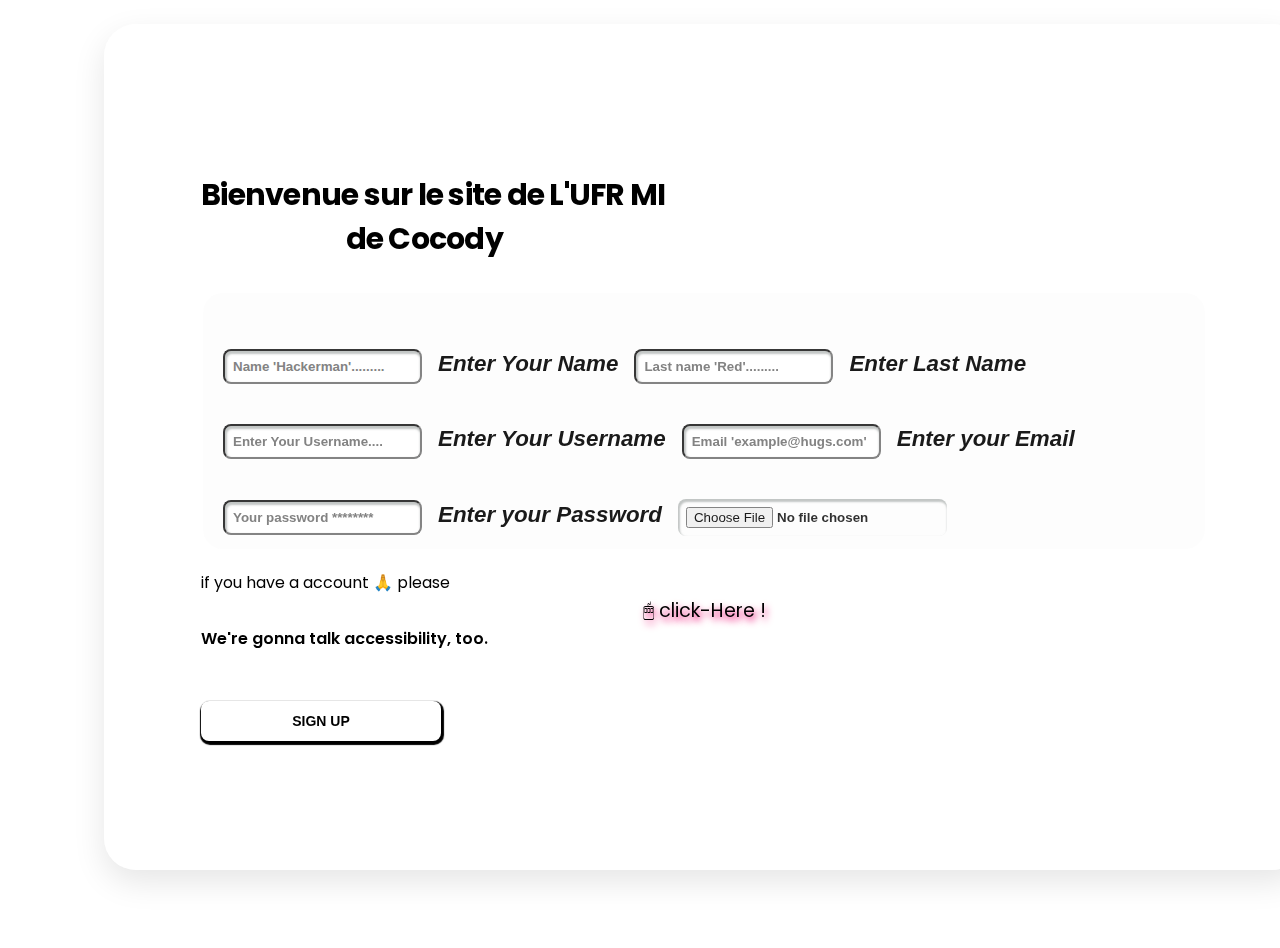
==== log.html @ 3da18082 "update project" ====
<!DOCTYPE html>
<html lang="en">
<head>
    <meta charset="UTF-8">
    <meta http-equiv="X-UA-Compatible" content="IE=edge">
    <meta name="viewport" content="width=device-width, initial-scale=1.0">
    <title>ufhb ❄️</title>
  <link rel="preconnect" href="https://fonts.gstatic.com" />
    <link
      href="https://fonts.googleapis.com/css2?family=Poppins:wght@400;600;700&display=swap"
      rel="stylesheet"
    />
    <link rel="stylesheet" href="./custom.css">
</head>
<body>
<header class="header_log">
      <!-- Canvas -->
<canvas class="orb-canvas"></canvas>
<!-- Overlay -->
<div class="overlay">
  <!-- Overlay inner wrapper -->
  <div class="overlay__inner">
    <!-- Title -->
    <h1 class="overlay__title">
      Bienvenue sur le  site de L'UFR MI 
      <span class="text-gradient">Université Felix Félix-Houphouët-Boigny </span> de Cocody
    </h1>
    <div class="connection">
      <!-- start log -->

      <div class="modal_body">
          <div class="Sign-Up form">
              <form action="POST" method="post">
                  <div class="name">
                      <input type="text" name="Nom" placeholder="Name 'Hackerman'........." id="😋Nom" required >
                      <label >Enter Your Name</label>
                
                      <input type="text" name="Prénom" placeholder="Last name 'Red'........." id="😋Nom" required >
                      <label for="">Enter Last Name</label>
                

                      <input type="text" name="Username" placeholder="Enter Your Username...." id="User" required >
                      <label for="Username">Enter Your Username</label>
                 

                      <input type="email" name="Email" placeholder="Email 'example@hugs.com' ......"
                          id="Email" required aria-required="enter a Email correct...">
                      <label for="">Enter your Email </label>
            

                      <input type="password" name="password" placeholder="Your password ********" id="pw" required >
                      <label for="">Enter your Password</label>

                      <input type="file" name="photo" id="pp" value="choice picture">

                  </div>
              </form>

          </div>
        
      </div>
   

  </div>
    <!-- Description -->
    <p class="overlay__description">
      if you have a account 🙏 please <a href="./login.html"><big style="color: ;">🖱 click-Here !</big></a>
      <strong>We're gonna talk accessibility, too.</strong>
    </p>
    <!-- Buttons -->
    <div class="overlay__btns">

      <button class="overlay__btn overlay__btn--colors">
        <a href="./index.html" target="_blank">

            SIGN UP 
          </a>
      </button>
    </div>
  </div>
</div>
<!-- partial -->
</header>

<script src="./javascript/log.script.js"></script>
<script src="./javascript/jquery.js"></script>
<script src="./javascript/jquery.min.js"></script>
</body>
</html>
---- custom.css ----
html {
  -webkit-font-smoothing: antialiased;
  -moz-osx-font-smoothing: grayscale;
  --bgColorMenu: #1d1d27;
  --duration: 0.7s;
}

body {
  /* max-width: 1920px;
  display: grid;*/
  overflow-x: hidden;
 min-height: 100vh;
  width: 100vw;
  place-items: center; 
  padding: 1rem;
  font-family: var(--font-family);
  color: var(--dark-color);
  background: var(--bg-gradient);
}

.header .navbar{
  display: grid;
  grid-template-columns: 25% 25% 25% 25%;
  justify-content: center;
  align-items: center;
  min-width: 46vw;
  
  
}
.navbar .dropdown{
  /* border: 1rem solid #000; */
  /* height: 70px;
  width: 100px;
  margin: 3px;
  display: flex;
  justify-content: center;
  align-items: center; */
  
}

/*  start dropdown */
/* Dropdown Button */
.dropbtn {
  background-color: #3498DB;
  color: white;
  padding: 16px;
  font-size: 16px;
  border-radius: 12px;
  cursor: pointer;
}

/* Dropdown button on hover & focus */
.dropbtn:hover, .dropbtn:focus {
  background-color: #297fb9c4;
}

/* The container <div> - needed to position the dropdown content */
.dropdown {
  position: relative;
  display: inline-block;
}

/* Dropdown Content (Hidden by Default) */
.dropdown-content {
  display: none;
  position: absolute;
  background-color: #f1f1f1;
  min-width: 160px;
  box-shadow: 0px 8px 16px 0px rgba(0,0,0,0.2);
  z-index: 1;
}

/* Links inside the dropdown */
.dropdown-content a {
  color: black;
  padding: 12px 16px;
  text-decoration: none;
  display: block;
}

/* Change color of dropdown links on hover */
.dropdown-content a:hover {background-color: #ddd}

/* Show the dropdown menu (use JS to add this class to the .dropdown-content container when the user clicks on the dropdown button) */
.show {display:block;}
 /* end dropdown */


p {
  font-size: 1.4rem;
}

form div {
  display: inline-block;
  height: 50px;
  margin: 1rem 0rem;
}

input {
  border-radius: 8px;
  font-size: 100;
  font-weight: bold;
  padding: 0.5rem;
  color: rgb(26, 26, 26) !important;
  box-shadow: inset 1px 2px 2px 1px rgba(130, 136, 135, 0.534);
}

label {
  font-size: 0.8rem;
  font-style: italic;
  font-weight: 900;
  color: #000;
}

button {
  margin: 0;
  padding: 20px;
  border-radius: 20px;
  cursor: pointer;
  border: 2px solid rgb(43, 43, 43);
  box-shadow: 1px 2px 1px 2px #000;
  background-color: rgba(127, 255, 212, 0.459);
  font-weight: bolder;
  font-size: 1rem;
  font-family: "Gill Sans", "Gill Sans MT", Calibri, "Trebuchet MS", sans-serif;
}

span {
  /* border: 3px solid rgba(54, 54, 54, 0.473); */
  border-radius: 50px;
  height: 12px;
  width: 5px;
  margin: 15px;
  padding: 1.3rem;
}

.illustration {
  width: 70vw;
  height: 2vh;
  font-size: xx-large;
  padding: 1rem;
  color: black;
  display: block;
  justify-content: center;
  align-content: center;
  align-items: center;
  opacity: 90%;
  background: rgba(235, 238, 237, 0.253);
  border-radius: 20px;
}

.text-primary p {
  font-size: 2rem;
  font-family: Cambria, Cochin, Georgia, Times, "Times New Roman", serif;
  text-shadow: 2px 2px 1px #000;
}
.back{
  width: 120px;
  height: 40px;
}
.Sign-Up,
.Sign-In {
  display: flex;
  justify-content: center;
  align-items: center;
  margin: 20px 2px;
  opacity: 90%;
  background: rgba(204, 204, 204, 0.034);
  border-radius: 20px;
  padding: 20px;
}

.btn-submit button {
  text-transform: capitalize;
  width: 500px;
}

.btn-submit button:hover,
button:hover {
  background-color: rgba(255, 166, 0, 0.877);
  color: rgb(72, 122, 167);
  font-weight: bolder;
  font-size: 1rem;
  top: 1px;
  position: relative;
}

.modal-nav {
  /* border-radius: 50%;
  background: red;
  width: 35px; */
}

/* section */
.section {
  padding: 1rem 0rem;
}
.body_space {
  display: grid;
  grid-template-columns: 6% 94%;
  gap: 10px;
}
.body_space .nav-right {
  position: sticky;
  background-attachment: fixed;
}

.section_art {
  /* border: 1rem solid red; */
  min-height: 55vh;
}
.section_art article {
  font-size: 2rem;
  padding: 1rem;
  margin: 2rem 20px;
  border-radius: 12px;
  box-shadow: 2px 3px 2px 1px #73859f3d;
}
.propos article {
  display: grid;
  grid-template-columns: 50% 50%;
  gap: 20px;
  margin: 2rem 20px;
  border-radius: 12px;
  box-shadow: 2px 3px 2px 2px #d81010;
}
.banner {
  min-height: 30vh;
  min-width: 95vw;
  width: 100%;
}

@media screen and (max-width: 1600px) {
  .section_art {
    /* border: 0.3rem solid red; */
    display: block;
    align-items: center;
    justify-content: center;
    position: relative;
    min-height: 80vh;
    padding: 1rem;
    /* min-width: 10vw; */
    margin: 2rem 1rem;
  }

  .container_aside {
    height: 25vh;
  }

  .section_art article {
    background-color: rgba(142, 168, 179, 0.795);
    font-size: 1.2rem;
    position: relative;
  }

  .aside {
    font-size: 1.1rem;
    display: grid;
    grid-template-columns: 50% 50%;
    gap: 5px;
  }

  .aside aside {
    border-radius: 20px;
    position: relative;
    padding: 1rem;
    margin: 10px 4px;
    background-color: rgba(9, 224, 159, 0.438);
    border: 3px solid rgba(10, 75, 71, 0.404);
  }
}

@media screen and (max-width: 900px) {
  .section_art {
    /* border: 1rem solid rgb(255, 0, 212); */
    min-height: 120vh;
  }

  .container_aside {
    min-height: 40vh;
    justify-content: center;
  }
}

@media screen and (max-width: 700px) {
  .section_art {
    /* border: 1rem solid rgb(60, 255, 0); */
    min-height: 160vh;
  }

  .container_aside {
    min-height: 50vh;
    justify-content: center;
  }
}

@media screen and (max-width: 1000px) {
  .section_art {
    font-size: 1.3rem;
    padding: 1rem;
    margin: 2rem 20px;
    /* border: 3rem solid black; */
  }

  .aside,
  .aside2 {
    display: flex;
    min-height: 12vh;
    justify-content: center;
    align-items: center;
  }
}

nav-right {
}

.menu {
  margin: 0;
  display: grid;
  grid-template-rows: 20% 20% 20% 20% 20%;
  /* Works well with 100% width  */
  /* width: 3.05em; */
  font-size: 1.5em;
  padding: 0.85em;
  position: fixed;
  align-items: left;
  float: left;
  left: 3px;
  position: static;
  justify-content: center;
  opacity: 69%;
  border-radius: 12px;
  background-color: var(--bgColorMenu);
}

.menu__item {
  all: unset;
  flex-grow: 1;
  /* margin: 1rem; */
  z-index: 100;
  display: flex;
  cursor: pointer;
  position: relative;
  border-radius: 50%;
  align-items: center;
  will-change: transform;
  justify-content: center;
  padding: 0.55em 0 0.85em;
  transition: transform var(--timeOut, var(--duration));
}

.menu__item::before {
  content: "";
  z-index: -1;
  width: 4.2em;
  height: 4.2em;
  border-radius: 50%;
  position: absolute;
  transform: scale(0);
  transition: background-color var(--duration), transform var(--duration);
}

.menu__item.active {
  transform: translate3d(0, -0.8em, 0);
  /* transition: 1s all ease-in-out; */
}

.menu__item.active::before {
  transform: scale(1);
  background-color: var(--bgColorItem);
}

.icon {
  width: 2.6em;
  height: 2.6em;
  stroke: white;
  fill: transparent;
  stroke-width: 1pt;
  stroke-miterlimit: 10;
  stroke-linecap: round;
  stroke-linejoin: round;
  stroke-dasharray: 400;
}



.menu__item.active .icon {
  animation: strok 2.5s reverse;
  /* border: 12px solid red; */
  transition: 1s all ease-in-out;
}

@keyframes strok {
  100% {
    stroke-dashoffset: 400;
  }
}

.menu__border {
  left: 0;
 margin-bottom: 5rem;
  position: absolute;
  clip-path: url(#menu);
  will-change: transform;
  background-color: var(--bgColorMenu);
  transition: transform var(--timeOut, var(--duration));
}

.svg-container {
  width: 0;
  height: 0;
}

@media screen and (max-width: 50em) {
  .menu {
    font-size: 0.8em;
  }
}

.form form {
  margin: 0;
  min-width: 80%;
}
.form form input {
  margin: 20px 0;
}
.form form label {
  margin: 0 12px;
  font-size: 1.4rem;
  font-weight: 600;
  font-family: Arial, Helvetica, sans-serif;
}

/* ========================= banner promotion ========================= */

.banner .up big {
  /* border-bottom: 0 2px 0 0 solid limegreen; */
  box-shadow: rgba(127, 255, 212, 0.459) 10%, rgba(142, 168, 179, 0.795) 30%;
}
big {
  text-shadow: 2px 4px 7px #ec006e;
}
.strong {
  color: rgb(255, 123, 0);
}
.promotion {
  min-height: 50vh;

  font-family: "Josefin Sans", sans-serif;
  display: grid;
  /* grid-template-columns: 50%; */
  align-items: center;
  place-items: grid;
  justify-content: center;
  overflow: hidden;
  font-size: 6rem;
  transition: 2s all;
  font-weight: bolder;
  -webkit-transition: 2s all;
  -moz-transition: 2s all;
  -ms-transition: 2s all;
  -o-transition: 2s all;
}

.background {
  width: 100%;
  height: 100vh;
  background: url("./assets/pexel-2.jpg") center/cover fixed;
  animation: bg-change 25s infinite ease-in forwards;
  transition: all 0.35s ease-in;
  background-size: cover;
  background-position: center;
  background-repeat: no-repeat;
  overflow: hidden;
  z-index: 1;
}

@keyframes bg-change {
  0% {
    background-image: url("./assets/pexels-1.jpg");
  }
  25% {
    background-image: url("./assets/pexels-3.jpg");
  }

  50% {
    background-image: url("./assets/pexels-4.jpg");
  }

  75% {
    background-image: url("./assets/pexels-5.jpg");
  }

  100% {
    background-image: url("./assets/pexels-15.jpg");
  }
}
/* .up, */
.cookie {
  position: relative;
  display: flex;
  justify-content: center;
  align-items: center;
}
#target {
  display: flex;
  width: 900px;
  text-align: left;
  animation: color 30s alternate infinite;
  perspective: 900px;
  justify-content: space-around;
  transform: translateX(26px);

  min-height: 30vh;
}
.word {
  position: absolute;
}
@keyframes color {
  0% {
    color: blue;
  }
  50% {
    color: #ec006e;
  }
  100% {
    color: blue;
  }
}
.letter {
  transform: translateZ(200px);
}
@keyframes anim {
  25% {
    transform: translateZ(0px);
    opacity: 1;
  }
  32% {
    opacity: 0;
    transform: translateZ(-280px) translateX(200px);
  }
}
@media only screen and (max-width: 800px) {
  .promotion {
    min-height: 25vh;
    display: flex;
    align-items: center;
    align-items: center;
    /* grid-template-columns: auto; */
    /* font-size: 2rem; */
  }
  .promotion h3 {
    font-size: 5rem;
  }
  #target {
    width: 300px;
    position: relative;
    display: flex;
    justify-content: center;
    align-items: center;
    perspective: 100px;
    transform: translateX(16px);
    -webkit-transform: translateX(16px);
    -moz-transform: translateX(16px);
    -ms-transform: translateX(16px);
    -o-transform: translateX(16px);
  }
}
@media only screen and (max-width: 320px) {
  .promotion {
    min-height: 25vh;
    display: flex;
    align-items: center;
    align-items: center;
    /* grid-template-columns: auto; */
    /* font-size: 2rem; */
  }
  .promotion h3 {
    font-size: 3rem;
  }
  #target {
    width: 300px;
    position: relative;
    display: flex;
    justify-content: center;
    align-items: center;
    perspective: 100px;
    transform: translateX(16px);
    -webkit-transform: translateX(16px);
    -moz-transform: translateX(16px);
    -ms-transform: translateX(16px);
    -o-transform: translateX(16px);
  }
  /*  good code tco */
}
/* /* START log CSS area  */

:root {
  --dark-color: hsl(var(--hue), 100%, 9%);
  --light-color: hsl(var(--hue), 95%, 98%);
  --base: hsl(var(--hue), 95%, 50%);
  --complimentary1: hsl(var(--hue-complimentary1), 95%, 50%);
  --complimentary2: hsl(var(--hue-complimentary2), 95%, 50%);

  --font-family: "Poppins", system-ui;

  --bg-gradient: linear-gradient(
    to bottom,
    hsl(var(--hue), 95%, 99%),
    hsl(var(--hue), 95%, 84%)
  );
}

.orb-canvas {
  position: fixed;
  top: 0;
  left: 0;
  width: 100%;
  height: 100%;
  pointer-events: none;
  z-index: -1;
}

strong {
  font-weight: 600;
}

.overlay {
  /* width: 100%; */
   max-width: 1140px;
  /* max-height: 640px; */
  overflow-y: hidden;
 
  padding: 8rem 6rem;
  display: flex;
  justify-content: center;
  margin-left: 5rem;
  align-items: center;
  background: rgba(255, 255, 255, 0.375);
  box-shadow: 0 0.75rem 2rem 0 rgba(0, 0, 0, 0.1);
  border-radius: 2rem;
  border: 1px solid rgba(255, 255, 255, 0.125);
  /* border: 2rem solid red; */
}

.overlay__inner {
  /* max-width: 36rem; */
}

.overlay__title {
  font-size: 1.875rem;
  line-height: 2.75rem;
  font-weight: 700;
  letter-spacing: -0.025em;
  margin-bottom: 2rem;
}

.text-gradient {
  background-image: linear-gradient(
    45deg,
    var(--base) 25%,
    var(--complimentary2)
  );
  -webkit-background-clip: text;
  -webkit-text-fill-color: transparent;
  -moz-background-clip: text;
  -moz-text-fill-color: transparent;
}

.overlay__description {
  font-size: 1rem;
  line-height: 1.75rem;
  margin-bottom: 3rem;
}

.overlay__btns {
  width: 100%;
  max-width: 30rem;
  display: flex;
}

.overlay__btn {
  width: 50%;
  height: 2.5rem;
  display: flex;
  justify-content: center;
  align-items: center;
  font-size: 0.875rem;
  font-weight: 600;
  color: var(--light-color);
  background: var(--dark-color);
  border: none;
  border-radius: 0.5rem;
  transition: transform 150ms ease;
  outline-color: hsl(var(--hue), 95%, 50%);
}

.overlay__btn:hover {
  transform: scale(1.05);
  cursor: pointer;
}

.overlay__btn--transparent {
  background: transparent;
  color: var(--dark-color);
  border: 2px solid var(--dark-color);
  border-width: 2px;
  margin-right: 0.75rem;
}

.overlay__btn-emoji {
  margin-left: 0.375rem;
}

a {
  text-decoration: none;
  color: var(--dark-color);
  width: 100%;
  height: 100%;
  display: flex;
  justify-content: center;
  align-items: center;
}
.nav-links a:hover {
  position: relative;
  top: 2px;
  background: #ec006e;
  font-size: 1.2rem;
  color: #000;
  box-shadow: inset 2px 3px 2px 2px #ca548b;
  border-radius: 12px;
  padding: 25px;
  margin: 0 3px;
  transition: 1s all ease-in-out;
}

/* Not too many browser support this yet but it's good to add! */
@media (prefers-contrast: high) {
  .orb-canvas {
    display: none;
  }
}

@media only screen and (max-width: 1140px) {
  .overlay {
    padding: 8rem 4rem;
  }
}

@media only screen and (max-width: 840px) {
  body {
    padding: 1.5rem;
  }

  .overlay {
    padding: 4rem;
    height: auto;
  }

  .overlay__title {
    font-size: 1.25rem;
    line-height: 2rem;
    margin-bottom: 1.5rem;
  }

  .overlay__description {
    font-size: 0.875rem;
    line-height: 1.5rem;
    margin-bottom: 2.5rem;
  }
}

@media only screen and (max-width: 600px) {
  .overlay {
    padding: 1.5rem;
  }

  .overlay__btns {
    flex-wrap: wrap;
  }

  .overlay__btn {
    width: 100%;
    font-size: 0.75rem;
    margin-right: 0;
  }

  .overlay__btn:first-child {
    margin-bottom: 1rem;
  }
}
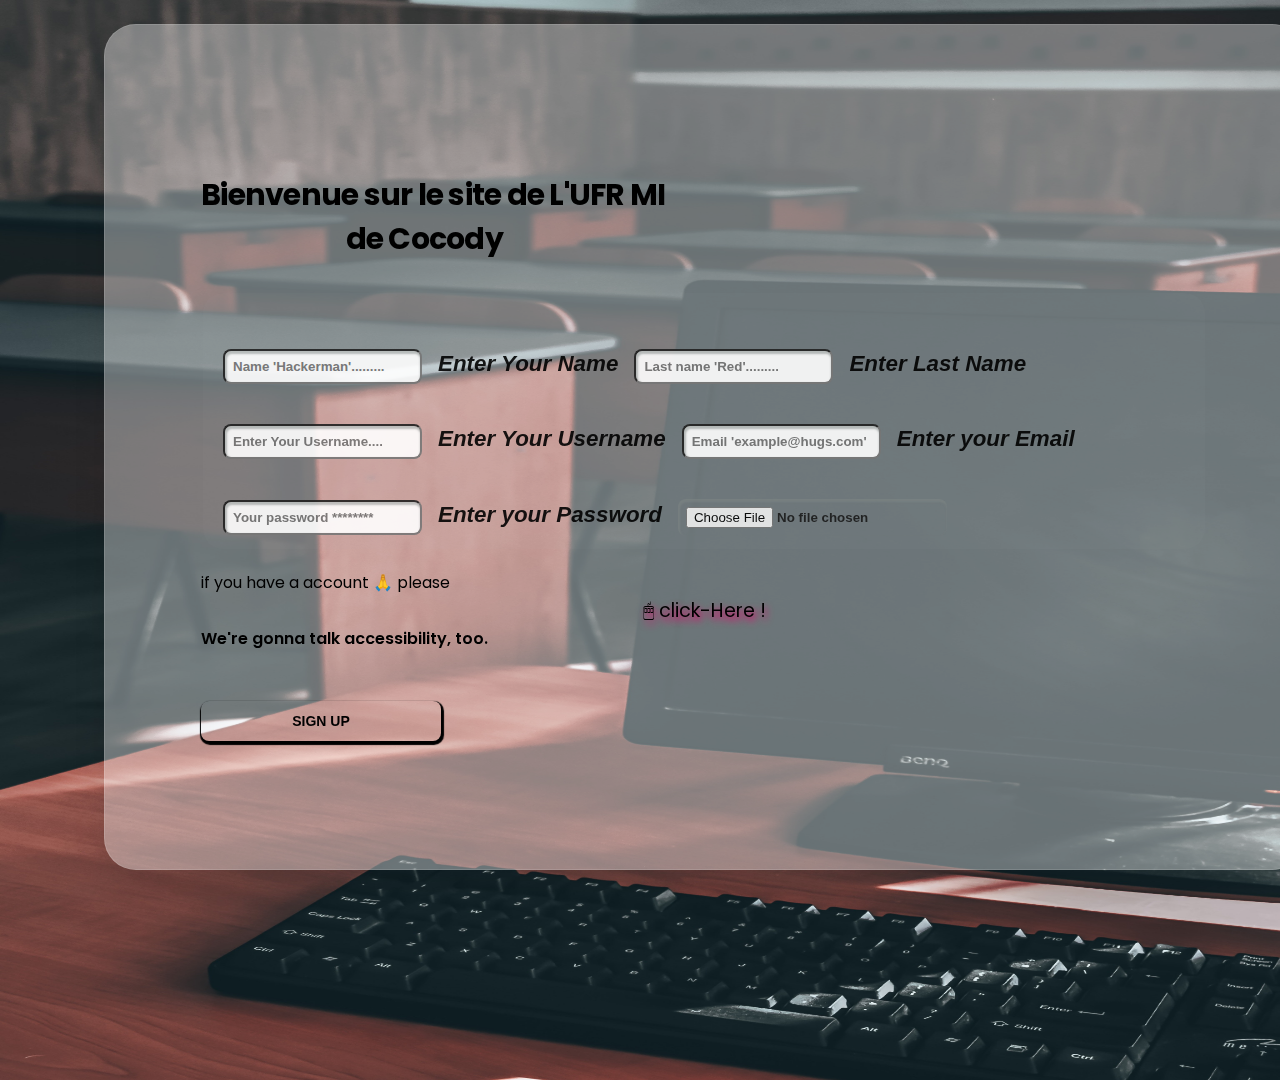
==== commit 6c2f6318: "end" ====
--- a/log.html
+++ b/log.html
@@ -14,6 +14,9 @@
 </head>
 <body>
 <header class="header_log">
+  <div class="backgroung">
+    <img src="./assets/pexels-7.jpg" style="left:0; top:0; position: absolute; z-index: -1; background-size: cover; height: 120vh; width: 100vw " alt="" srcset="">
+  </div>
       <!-- Canvas -->
 <canvas class="orb-canvas"></canvas>
 <!-- Overlay -->
